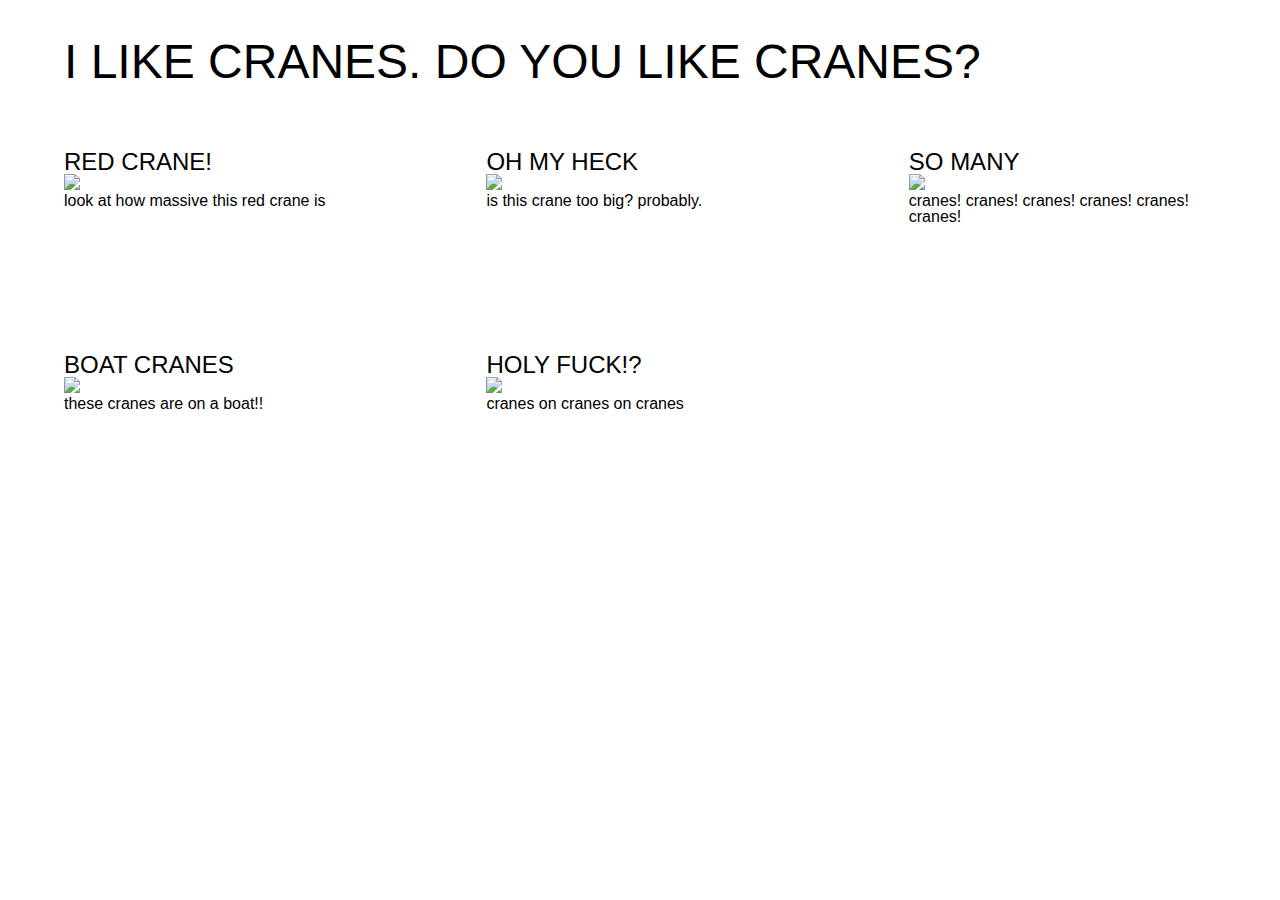
==== cranez/cranez.html @ bfa16993 "changed name of cranez folder" ====
<!DOCTYPE HTML>
<html lang="en">
<head>
  <meta charset="UTF-8">
  <title>cranez</title>
  <style>body, html { padding:0px; margin:0px; }</style>
  <link rel="stylesheet" href="cranez.css" type="text/css" media="screen" />
</head>

<body>
<h1> I LIKE CRANES. DO YOU LIKE CRANES? </h1>

<script src='https://code.jquery.com/jquery-2.1.3.min.js'></script>
<script src='cranez.js'></script>

</body>
---- cranez/cranez.css ----
/* http://meyerweb.com/eric/tools/css/reset/ 
   v2.0 | 20110126
   License: none (public domain)
*/

html, body, div, span, applet, object, iframe,
h1, h2, h3, h4, h5, h6, p, blockquote, pre,
a, abbr, acronym, address, big, cite, code,
del, dfn, em, img, ins, kbd, q, s, samp,
small, strike, strong, sub, sup, tt, var,
b, u, i, center,
dl, dt, dd, ol, ul, li,
fieldset, form, label, legend,
table, caption, tbody, tfoot, thead, tr, th, td,
article, aside, canvas, details, embed, 
figure, figcaption, footer, header, hgroup, 
menu, nav, output, ruby, section, summary,
time, mark, audio, video {
	margin: 0;
	padding: 0;
	border: 0;
	font-size: 100%;
	font: inherit;
	vertical-align: baseline;
}
/* HTML5 display-role reset for older browsers */
article, aside, details, figcaption, figure, 
footer, header, hgroup, menu, nav, section {
	display: block;
}
body {
	line-height: 1;
}
ol, ul {
	list-style: none;
}
blockquote, q {
	quotes: none;
}
blockquote:before, blockquote:after,
q:before, q:after {
	content: '';
	content: none;
}
table {
	border-collapse: collapse;
	border-spacing: 0;
}

/* END OF RESET - Start of Your CSS*/

/* ===============================================START HERE==================================================== */

img {
	width:100%;
}

h1 {
	font-size:3em;
	padding-left:5%;
	padding-top:3%;
	font-family:arial;
}

div {
	float:left;
	padding:5%;
	width:23%;
	font-family:arial;
}

h4 {
	text-transform:uppercase;
	font-size:1.5em;
	
}

p {
	text-transform:lowercase;
	font-size:1em;
}



@media screen and (max-width:770px){
	div {
		width:90%;
		float:none;
	}
}
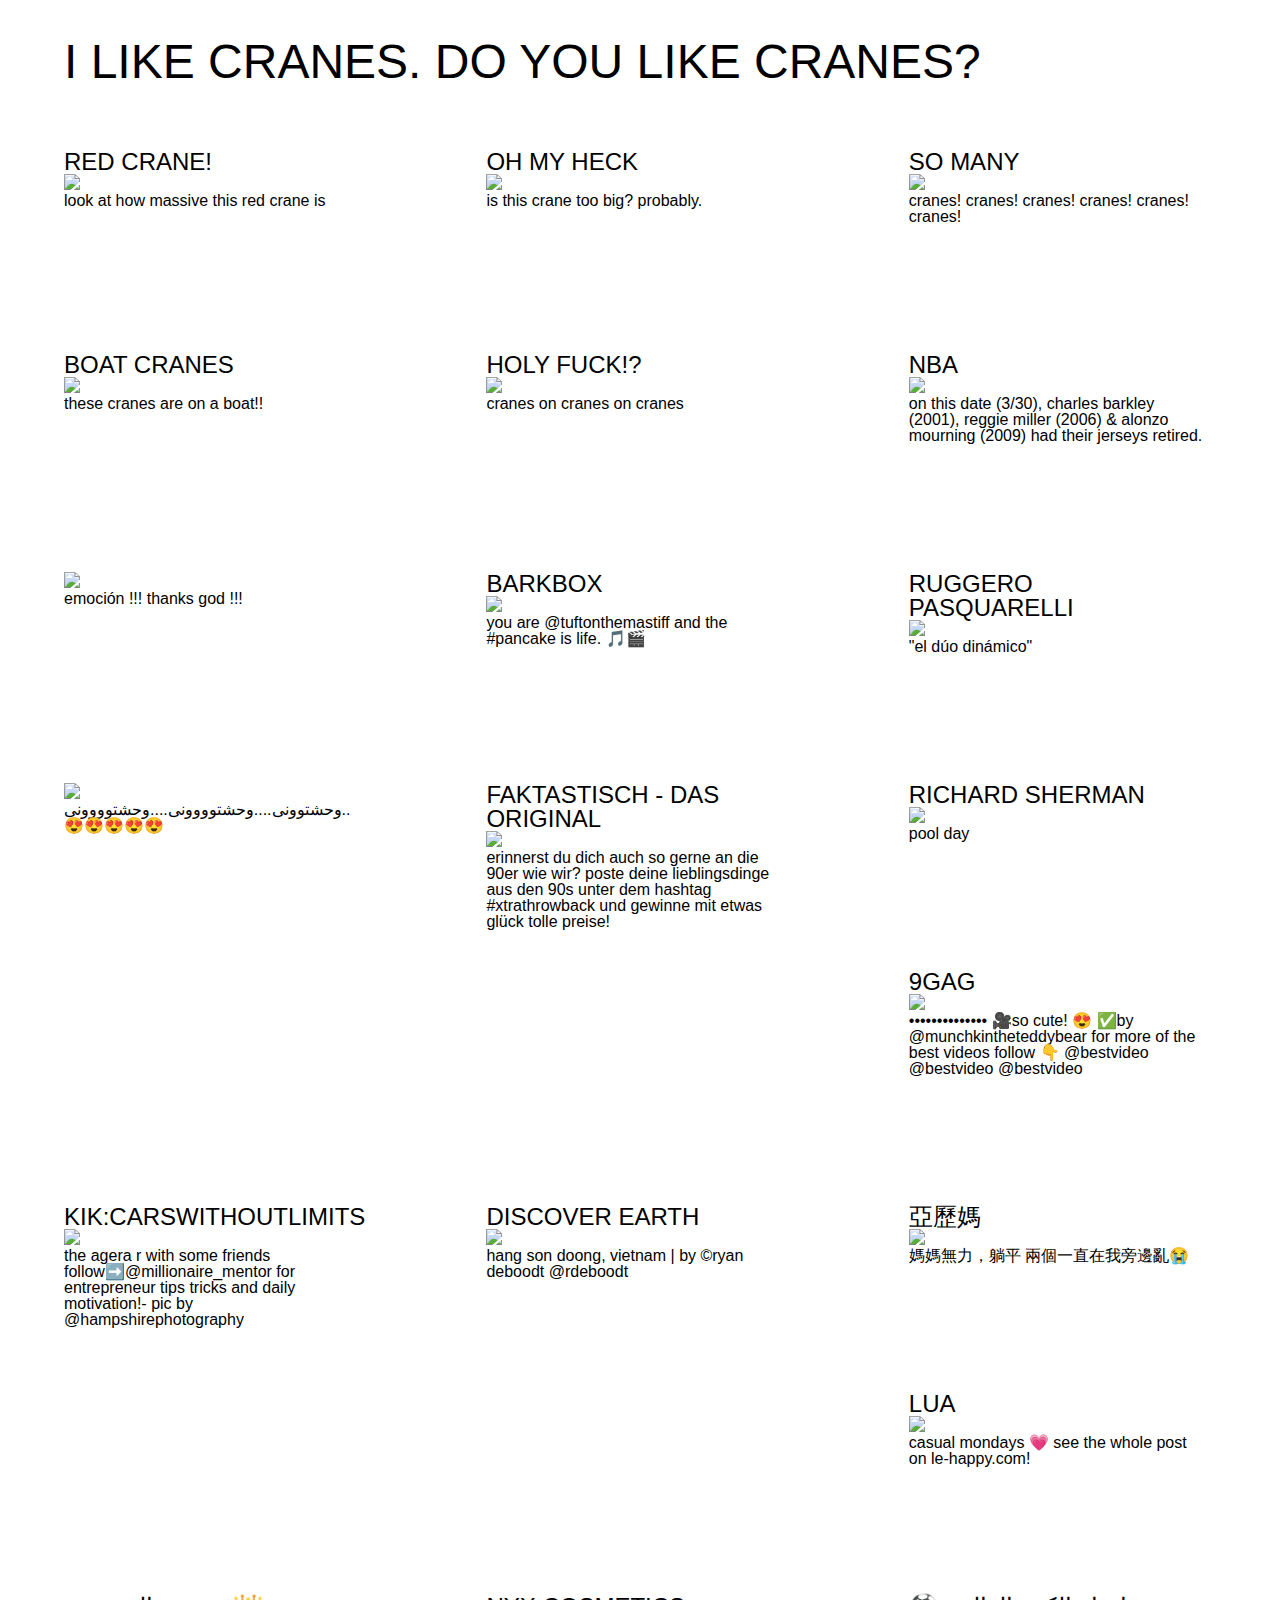
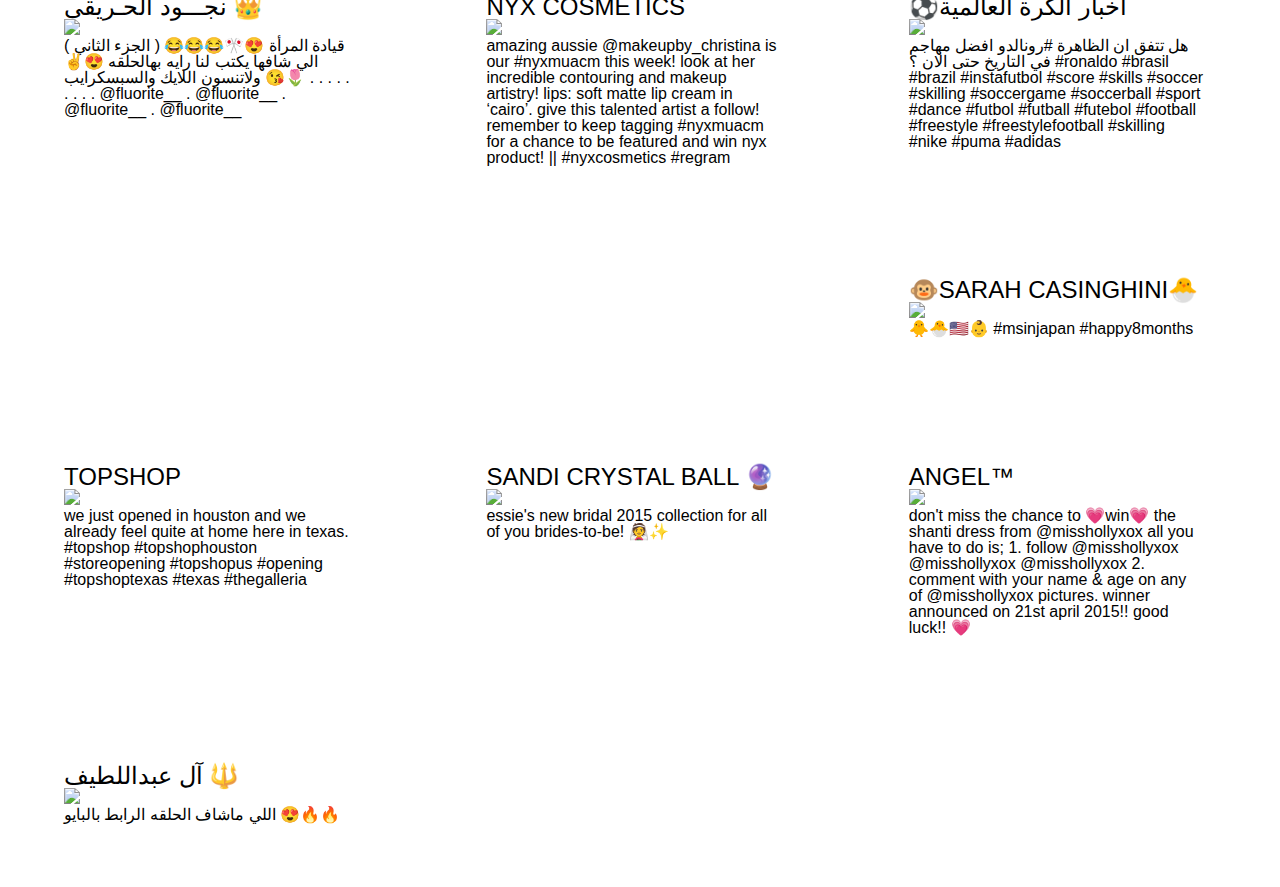
==== commit d93c5967: "positioned united blood site" ====
--- a/cranez/cranez.html
+++ b/cranez/cranez.html
@@ -12,5 +12,6 @@
 
 <script src='https://code.jquery.com/jquery-2.1.3.min.js'></script>
 <script src='cranez.js'></script>
+<script src='instagram.js'></script>
 
 </body>